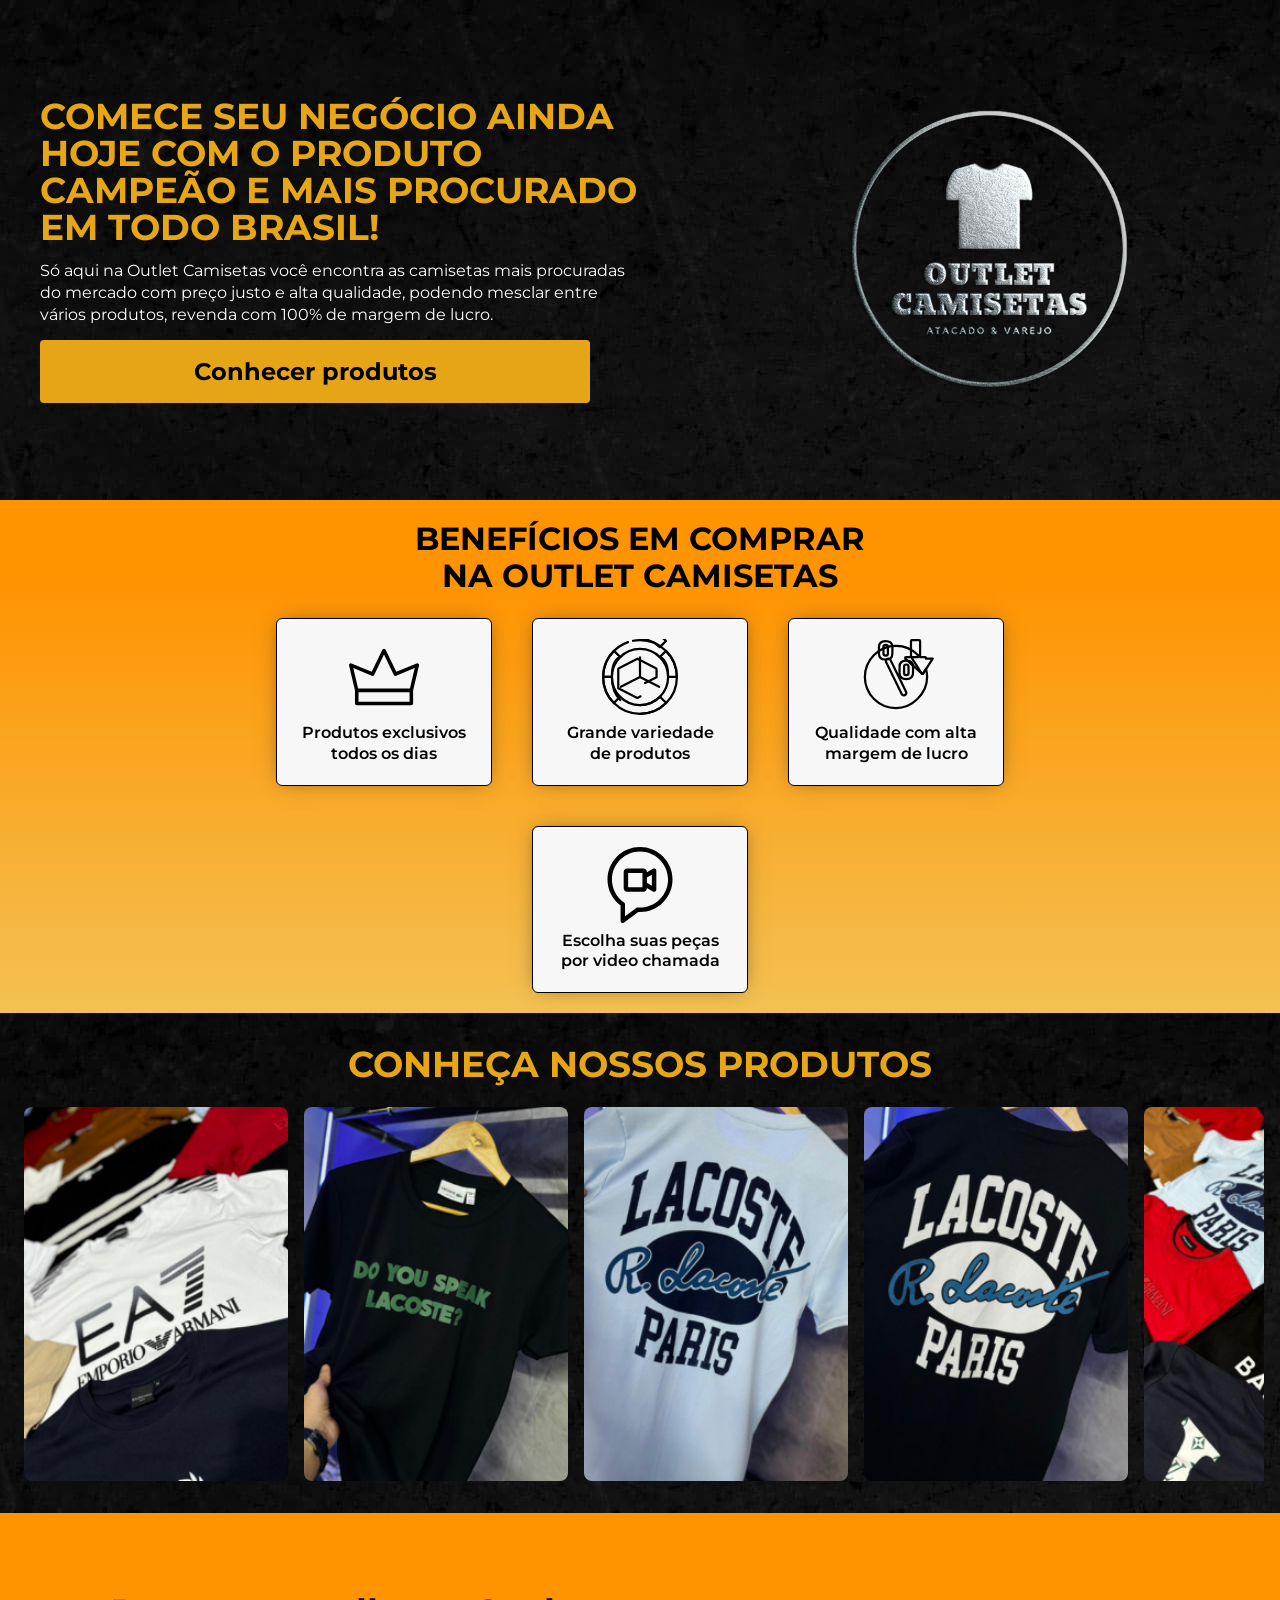
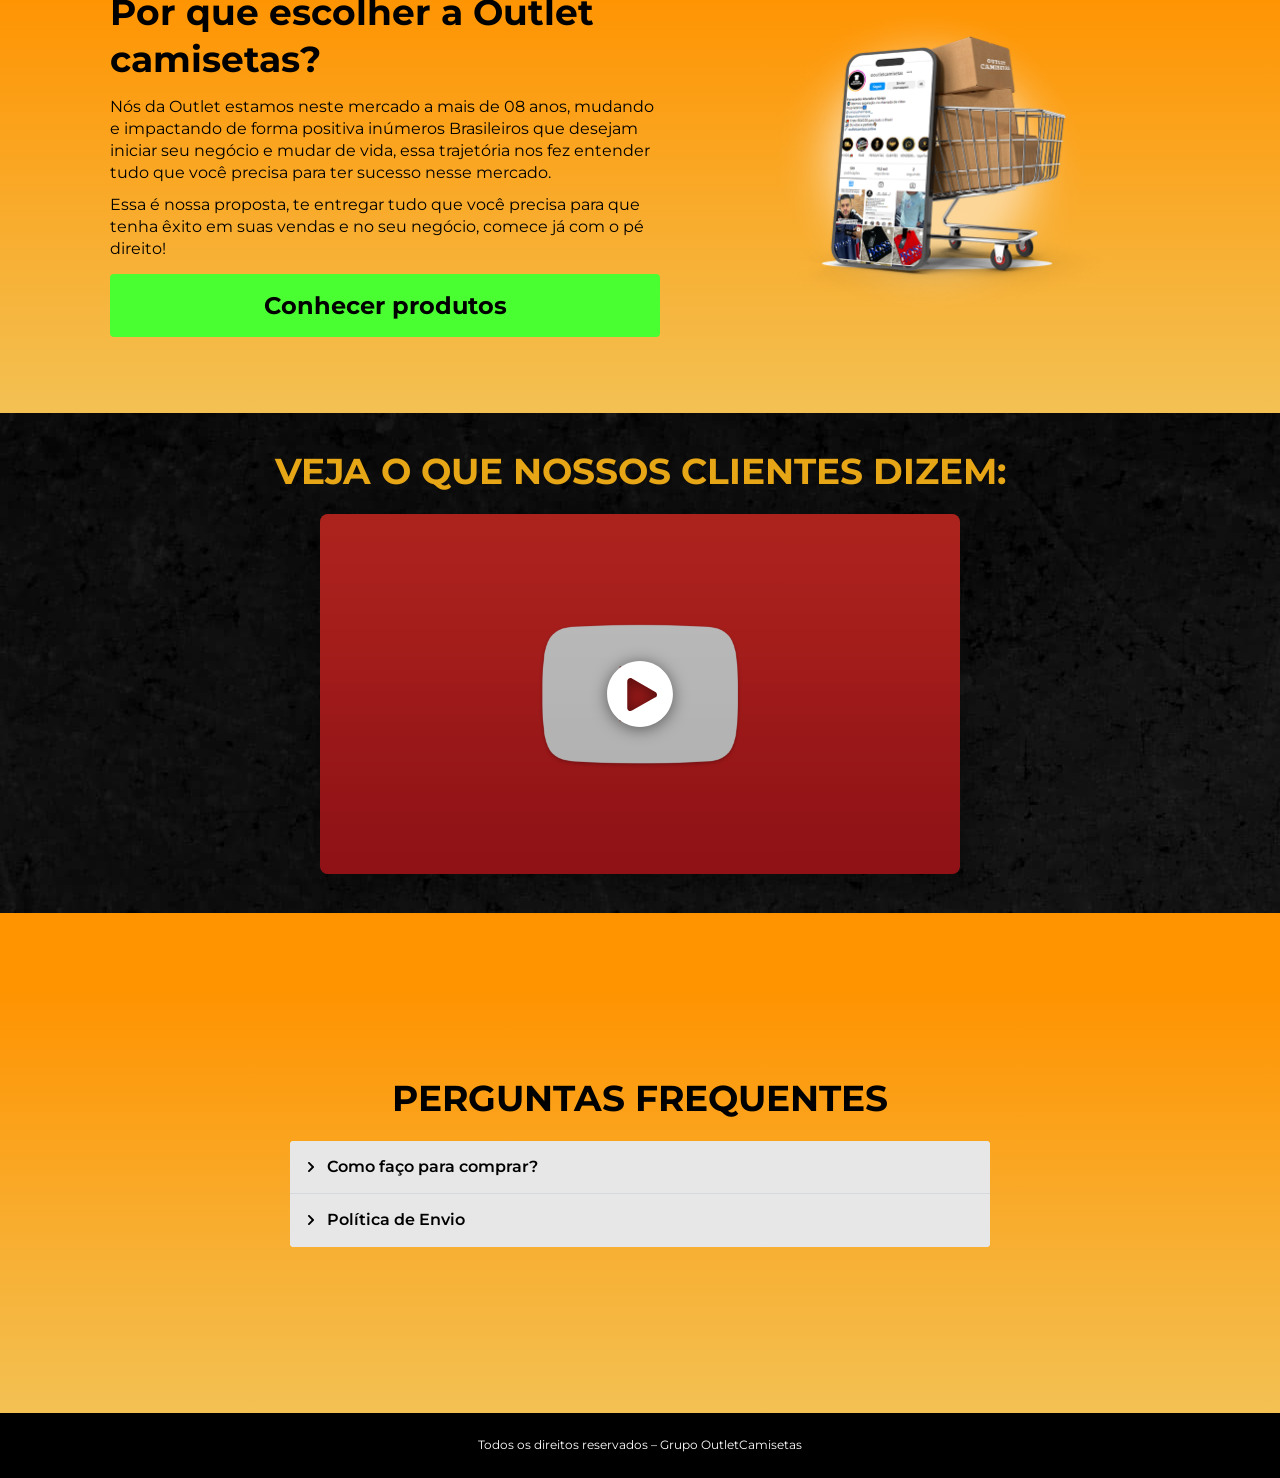
==== index.html @ 17f19134 "Adiciona landing page Outlet Camisetas rotacionador com assets e servidor local. Co-authored-by: Cur" ====
<!DOCTYPE html>
<html lang="pt-BR">
<head>
  <meta charset="UTF-8">
  <meta name="viewport" content="width=device-width, initial-scale=1.0">
  <title>Outlet Camisetas – Rotacionador</title>
  <link rel="preconnect" href="https://fonts.googleapis.com">
  <link rel="preconnect" href="https://fonts.gstatic.com" crossorigin>
  <link href="https://fonts.googleapis.com/css2?family=Montserrat:wght@400;600;700&display=swap" rel="stylesheet">
  <link rel="stylesheet" href="styles.css">
</head>
<body>

  <!-- Hero -->
  <section class="hero">
    <div class="hero__content">
      <h1 class="hero__title">Comece seu negócio ainda hoje com o produto campeão e mais procurado em todo Brasil!</h1>
      <p class="hero__subtitle">Só aqui na Outlet Camisetas você encontra as camisetas mais procuradas do mercado com preço justo e alta qualidade, podendo mesclar entre vários produtos, revenda com 100% de margem de lucro.</p>
      <button class="btn btn--gold btn-rotator">Conhecer produtos</button>
    </div>
    <div class="hero__logo">
      <img src="assets/LOGO.png" alt="Outlet Camisetas" width="424" height="423">
    </div>
  </section>

  <!-- Benefícios -->
  <section class="section section--gradient">
    <h2 class="section__title section__title--dark">Benefícios em comprar<br>na Outlet Camisetas</h2>
    <div class="benefits-grid">
      <div class="benefit-card">
        <div class="benefit-card__icon">
          <svg xmlns="http://www.w3.org/2000/svg" viewBox="0 0 64 64" width="76" height="76"><path d="m61 20.83a1.49 1.49 0 0 0 -1.54-.25l-17.11 7.07-9-18.65a1.5 1.5 0 0 0 -2.7 0l-9 18.66-17.08-7.08a1.5 1.5 0 0 0 -2 1.73l5 21.11v10.94a1.5 1.5 0 0 0 1.43 1.5h46a1.5 1.5 0 0 0 1.5-1.5v-10.94l5-21.11a1.48 1.48 0 0 0 -.5-1.48zm-7.47 32h-43v-8.08h43zm.31-11.11h-43.65l-4.06-17.25 15.69 6.53a1.49 1.49 0 0 0 1.92-.73l8.26-17.17 8.26 17.13a1.49 1.49 0 0 0 1.92.73l15.69-6.49z"/></svg>
        </div>
        <h3 class="benefit-card__title">Produtos exclusivos<br>todos os dias</h3>
      </div>
      <div class="benefit-card">
        <div class="benefit-card__icon">
          <svg xmlns="http://www.w3.org/2000/svg" viewBox="0 0 512 512" width="76" height="76"><path fill="none" stroke="#000" stroke-width="15" stroke-linecap="round" stroke-linejoin="round" d="M175.098,20.964 C77.573,54.527 7.498,147.08 7.498,256 C7.498,393.243 118.756,504.502 256,504.502 C393.244,504.502 504.502,393.243 504.502,256 C504.502,118.756 393.244,7.498 256,7.498 C239.94,7.498 224.237,9.021 209.025,11.931"/><circle fill="none" stroke="#000" stroke-width="15" stroke-linecap="round" stroke-linejoin="round" cx="256" cy="256" r="189.332"/><path fill="none" stroke="#000" stroke-width="15" stroke-linecap="round" stroke-linejoin="round" d="M256.01,-59.169 C324.368,-59.169 386.273,-31.564 431.204,13.106 L389.369,54.941 C355.14,20.982 308.035,0 256.01,0"/><path fill="none" stroke="#000" stroke-width="15" stroke-linecap="round" stroke-linejoin="round" d="M256.01,445.333 C308.546,445.333 356.092,423.93 390.402,389.37 L432.236,431.204 C387.185,475.974 325.24,503.94 256.762,504.221"/><path fill="none" stroke="#000" stroke-width="15" stroke-linecap="round" stroke-linejoin="round" d="M389.359,121.608 L431.204,79.774 C476.255,124.544 504.221,186.489 504.502,254.967 H445.332 C445.013,181.214 423.66,134.069 389.359,121.608"/><path fill="none" stroke="#000" stroke-width="15" stroke-linecap="round" stroke-linejoin="round" d="M122.65,121.608 L80.805,79.774 C35.754,124.544 7.788,186.489 7.507,254.967 H66.677 C66.996,181.214 88.349,134.069 122.65,121.608"/><path fill="none" stroke="#000" stroke-width="15" stroke-linecap="round" stroke-linejoin="round" d="M121.608,389.37 L79.774,431.204 C34.722,386.434 7.788,323.447 7.507,254.969 H66.677 C66.358,328.712 87.671,376.899 122.65,411.204"/><path fill="none" stroke="#000" stroke-width="15" stroke-linecap="round" stroke-linejoin="round" d="M259.742,386.291 L242.272,395.249 C239.923,396.455 237.137,396.455 234.787,395.249 L109.62,331.063 V203.865 C109.62,200.788 111.343,197.97 114.08,196.566 L238.53,132.748 L363,196.566 C365.738,197.97 367.459,200.788 367.459,203.865 V258.037 L290.2,296.809"/><path fill="none" stroke="#000" stroke-width="15" stroke-linecap="round" stroke-linejoin="round" d="M127.088,322.109 L256,256 L384.912,322.109"/><path fill="none" stroke="#000" stroke-width="15" stroke-linecap="round" stroke-linejoin="round" d="M256,256 V123.79"/></svg>
        </div>
        <h3 class="benefit-card__title">Grande variedade<br>de produtos</h3>
      </div>
      <div class="benefit-card">
        <div class="benefit-card__icon">
          <svg xmlns="http://www.w3.org/2000/svg" viewBox="0 0 512 512" width="76" height="76"><path fill="none" stroke="#000" stroke-width="15" stroke-linecap="round" stroke-linejoin="round" d="M340.424,229.117 C340.424,239.085 334.686,243.616 325.321,243.616 C315.958,243.616 310.521,239.085 310.521,229.117 V186.225 C310.521,176.258 315.958,171.726 325.321,171.726 C334.686,171.726 340.424,176.258 340.424,186.225 Z M280.014,186.225 V229.117 C280.014,259.02 299.647,269.894 325.321,269.894 C350.695,269.894 370.63,259.02 370.63,229.117 V186.225 C370.63,156.322 350.695,145.448 325.321,145.448 C299.647,145.448 280.014,156.322 280.014,186.225 Z M324.415,357.793 L218.092,140.011 C215.978,135.48 210.239,132.46 204.5,132.46 C192.639,132.46 184.17,144.36 189.095,154.207 L295.116,372 C297.532,377.135 302.365,379.551 307.803,379.551 C320.418,379.551 329.194,367.358 324.415,357.793 Z M201.457,97.262 C201.457,107.229 195.718,111.76 186.355,111.76 C176.991,111.76 171.554,107.229 171.554,97.262 V54.37 C171.554,44.401 176.991,39.871 186.355,39.871 C195.718,39.871 201.457,44.401 201.457,54.37 Z M141.046,54.37 V97.262 C141.046,127.165 160.68,138.039 186.355,138.039 C211.728,138.039 231.663,127.165 231.663,97.262 V54.37 C231.663,24.467 211.728,13.593 186.355,13.593 C160.68,13.593 141.046,24.467 141.046,54.37 Z"/><path fill="none" stroke="#000" stroke-width="15" stroke-linecap="round" stroke-linejoin="round" d="M503.473,131.965 L439.424,231.36 C436.951,235.197 431.338,235.197 428.865,231.36 L318.342,131.965 C315.648,127.785 318.649,122.281 323.622,122.281 H357.04 V13.797 C357.04,10.328 359.853,7.516 363.321,7.516 H412.021 C415.489,7.516 418.302,10.328 418.302,13.797 V122.281 H451.694 C456.665,122.281 459.666,127.785 456.973,131.965 Z"/><path fill="none" stroke="#000" stroke-width="15" stroke-linecap="round" stroke-linejoin="round" d="M256,465.625 C140.706,465.625 46.376,371.294 46.376,256 C46.376,140.706 140.706,46.375 256,46.375 C313.38,46.375 365.562,69.745 403.513,107.431 V122.281 H370.095 C365.122,122.281 362.121,127.785 364.814,131.965 L428.864,231.359 C431.338,235.197 436.95,235.197 439.424,231.359 L458.463,201.813 C463.123,219.115 465.624,237.278 465.624,256 C465.624,371.294 361.294,465.625 256,465.625 Z"/></svg>
        </div>
        <h3 class="benefit-card__title">Qualidade com alta<br>margem de lucro</h3>
      </div>
      <div class="benefit-card">
        <div class="benefit-card__icon">
          <svg xmlns="http://www.w3.org/2000/svg" viewBox="0 0 512 512" width="76" height="76"><path d="m169.434 301.579h109.623c12.898 0 23.393-10.493 23.393-23.392v-2.295l41.01 23.677c2.32 1.34 4.91 2.01 7.5 2.01s5.18-.67 7.5-2.01c4.641-2.68 7.5-7.631 7.5-12.99v-126.408c0-5.359-2.859-10.311-7.5-12.99-4.641-2.68-10.359-2.68-15 0l-41.01 23.677v-2.294c0-12.898-10.494-23.393-23.393-23.393h-109.623c-12.898 0-23.392 10.494-23.392 23.393v109.624c0 12.898 10.493 23.391 23.392 23.391zm166.525-115.427v74.447l-33.51-19.347v-35.752zm-159.917-10.981h96.407v96.408h-96.407zm-42.618 335.239c2.126 1.065 4.428 1.59 6.719 1.59 3.179 0 6.338-1.009 8.98-2.983l95.529-71.376c3.793.194 7.591.293 11.348.293 58.488 0 113.476-22.776 154.833-64.134s64.134-96.346 64.134-154.833-22.777-113.476-64.134-154.833-96.345-64.134-154.833-64.134-113.476 22.776-154.833 64.134-64.134 96.345-64.134 154.833c0 69.236 32.794 134.277 88.111 175.563v102.47c.001 5.677 3.206 10.867 8.28 13.41zm-66.391-291.444c0-104.196 84.771-188.966 188.967-188.966s188.967 84.77 188.967 188.966c0 104.197-84.771 188.967-188.967 188.967-4.879 0-9.841-.191-14.75-.57-3.624-.275-7.222.767-10.131 2.939l-75.975 56.766v-80.228c0-4.926-2.418-9.537-6.47-12.338-51.12-35.347-81.641-93.49-81.641-155.536z"/></svg>
        </div>
        <h3 class="benefit-card__title">Escolha suas peças<br>por video chamada</h3>
      </div>
    </div>
  </section>

  <!-- Produtos carousel -->
  <section class="section section--dark carousel-section">
    <h2 class="section__title section__title--gold">Conheça nossos produtos</h2>
    <div class="carousel">
      <div class="carousel__track" id="carousel-track">
        <!-- slides injected by JS -->
      </div>
    </div>
  </section>

  <!-- Por que escolher -->
  <section class="section section--gradient">
    <div class="why-us">
      <div class="why-us__text">
        <h2 class="why-us__title">Por que escolher a Outlet camisetas?</h2>
        <div class="why-us__body">
          <p>Nós da Outlet estamos neste mercado a mais de 08 anos, mudando e impactando de forma positiva inúmeros Brasileiros que desejam iniciar seu negócio e mudar de vida, essa trajetória nos fez entender tudo que você precisa para ter sucesso nesse mercado.</p>
          <p>Essa é nossa proposta, te entregar tudo que você precisa para que tenha êxito em suas vendas e no seu negócio, comece já com o pé direito!</p>
        </div>
        <button class="btn btn--green btn-rotator">Conhecer produtos</button>
      </div>
      <div class="why-us__phone">
        <img src="assets/CELULAR.png" alt="App Outlet Camisetas" width="702" height="650">
      </div>
    </div>
  </section>

  <!-- Depoimentos -->
  <section class="section section--dark">
    <h2 class="section__title section__title--gold">Veja o que nossos clientes dizem:</h2>
    <a class="video-wrap" href="https://www.youtube.com/watch?v=9TrXJc_ALEU" target="_blank" rel="noopener">
      <img src="assets/you.png" alt="Depoimento de clientes">
      <div class="video-wrap__play">
        <svg viewBox="0 0 512 512" xmlns="http://www.w3.org/2000/svg"><path d="M256 8C119.033 8 8 119.033 8 256s111.033 248 248 248 248-111.033 248-248S392.967 8 256 8zm115.7 272l-176 101c-15.8 9.1-35.7-2.3-35.7-20.5V160c0-18.2 19.9-29.6 35.7-20.5l176 101c16.4 9.5 16.4 32.9 0 42.4z"/></svg>
      </div>
    </a>
  </section>

  <!-- FAQ -->
  <section class="section section--gradient section--faq">
    <h2 class="section__title section__title--dark">Perguntas Frequentes</h2>
    <div class="faq">
      <details class="faq__item">
        <summary class="faq__question">
          <svg class="faq__arrow" width="12" height="12" viewBox="0 0 320 512" fill="#000"><path d="M285.476 272.971L91.132 467.314c-9.373 9.373-24.569 9.373-33.941 0l-22.667-22.667c-9.357-9.357-9.375-24.522-.04-33.901L188.505 256 34.484 101.255c-9.335-9.379-9.317-24.544.04-33.901l22.667-22.667c9.373-9.373 24.569-9.373 33.941 0L285.475 239.03c9.373 9.372 9.373 24.568.001 33.941z"/></svg>
          Como faço para comprar?
        </summary>
        <div class="faq__answer">
          <p>Basta entrar em contato, atráves de qualquer botão acima e falar com um de nossos vendedores!</p>
        </div>
      </details>
      <details class="faq__item">
        <summary class="faq__question">
          <svg class="faq__arrow" width="12" height="12" viewBox="0 0 320 512" fill="#000"><path d="M285.476 272.971L91.132 467.314c-9.373 9.373-24.569 9.373-33.941 0l-22.667-22.667c-9.357-9.357-9.375-24.522-.04-33.901L188.505 256 34.484 101.255c-9.335-9.379-9.317-24.544.04-33.901l22.667-22.667c9.373-9.373 24.569-9.373 33.941 0L285.475 239.03c9.373 9.372 9.373 24.568.001 33.941z"/></svg>
          Política de Envio
        </summary>
        <div class="faq__answer">
          <p>Uma estimativa do prazo de entrega será informada diretamente a você por whatsapp pela nossa central.</p>
          <p>Envio imediato pelas principais transportadoras do pais! Trabalhamos com frete fixo para qualquer região do Brasil, o prazo de entrega começa a correr somente após a confirmação do pagamento de seu pedido.</p>
        </div>
      </details>
    </div>
  </section>

  <!-- Footer -->
  <footer class="footer">
    <p>Todos os direitos reservados – Grupo OutletCamisetas</p>
  </footer>

  <script src="script.js"></script>
</body>
</html>
---- styles.css ----
*, *::before, *::after { box-sizing: border-box; margin: 0; padding: 0; }

html { scroll-behavior: smooth; }

body {
  font-family: "Montserrat", sans-serif;
  color: #000;
  line-height: 1.4;
  overflow-x: hidden;
}

img { max-width: 100%; height: auto; display: block; }

a { text-decoration: none; color: inherit; }

/* ── Hero ── */
.hero {
  min-height: 500px;
  background: url("assets/BG-1.jpg") top center / cover no-repeat;
  display: flex;
  flex-direction: column-reverse;
  align-items: center;
  justify-content: center;
  padding: 30px 0 20px;
}

.hero__logo img {
  width: 217px;
  margin: 0 auto;
}

.hero__content {
  display: flex;
  flex-direction: column;
  align-items: center;
  gap: 14px;
  padding: 0 20px;
  text-align: center;
}

.hero__title {
  color: #E6A616;
  font-size: 24px;
  font-weight: 700;
  line-height: 1.1;
  text-transform: uppercase;
}

.hero__subtitle {
  color: #fff;
  font-size: 14px;
  font-weight: 400;
  line-height: 22px;
  max-width: 600px;
}

.btn {
  display: inline-flex;
  align-items: center;
  justify-content: center;
  height: 63px;
  width: 340px;
  max-width: 100%;
  font-family: "Montserrat", sans-serif;
  font-size: 20px;
  font-weight: 700;
  border: none;
  border-radius: 4px;
  cursor: pointer;
  transition: opacity 0.2s, transform 0.15s;
}

.btn:hover { opacity: 0.9; transform: translateY(-1px); }
.btn:active { transform: translateY(0); }

.btn--gold { background: #E6A516; color: #000; }
.btn--green { background: #49FF32; color: #000; }

/* ── Sections ── */
.section {
  min-height: 500px;
  display: flex;
  flex-direction: column;
  align-items: center;
  justify-content: center;
  padding: 20px 16px;
}

.section--gradient {
  background: linear-gradient(0deg, #F3C153 0%, #FF9300 85%);
}

.section--dark {
  background: url("assets/BG-1.jpg") center / cover no-repeat;
}

.section__title {
  text-align: center;
  font-size: 24px;
  font-weight: 700;
  line-height: 1.1;
  margin-bottom: 24px;
}

.section__title--dark { color: #000; text-transform: uppercase; }
.section__title--gold { color: #E6A616; text-transform: uppercase; }

/* ── Benefit cards ── */
.benefits-grid {
  display: flex;
  flex-wrap: wrap;
  justify-content: center;
  gap: 28px;
  max-width: 900px;
}

.benefit-card {
  width: 300px;
  max-width: 100%;
  background: #F7F7F7;
  border: 1px solid #000;
  border-radius: 6px;
  box-shadow: 0 0 20px -6px rgba(0,0,0,0.5);
  padding: 20px 10px;
  text-align: center;
  transition: transform 0.2s;
}

.benefit-card:hover { transform: translateY(-3px); }

.benefit-card__icon {
  font-size: 76px;
  color: #000;
  margin-bottom: 8px;
  display: flex;
  justify-content: center;
}

.benefit-card__icon svg { width: 76px; height: 76px; fill: #000; }

.benefit-card__title {
  font-size: 14px;
  font-weight: 600;
  color: #000;
  line-height: 1.3;
}

/* ── Carousel ── */
.carousel-section { overflow: hidden; }

.carousel {
  width: 100%;
  max-width: 100vw;
  overflow: hidden;
  position: relative;
}

.carousel__track {
  display: flex;
  gap: 0;
  animation: scroll 30s linear infinite;
  width: max-content;
}

.carousel__track:hover { animation-play-state: paused; }

@keyframes scroll {
  0% { transform: translateX(0); }
  100% { transform: translateX(-50%); }
}

.carousel__slide {
  flex-shrink: 0;
  width: 200px;
  padding: 0 8px;
}

.carousel__slide img {
  border-radius: 8px;
  width: 100%;
  object-fit: cover;
}

/* ── Why us ── */
.why-us {
  display: flex;
  flex-direction: column-reverse;
  align-items: center;
  gap: 20px;
}

.why-us__text {
  display: flex;
  flex-direction: column;
  gap: 14px;
  padding: 0 20px;
  text-align: left;
}

.why-us__title {
  color: #000;
  font-size: 24px;
  font-weight: 700;
  line-height: 1.3;
}

.why-us__body {
  color: #000;
  font-size: 14px;
  line-height: 22px;
}

.why-us__body p + p { margin-top: 10px; }

.why-us__phone img { max-width: 350px; margin: 0 auto; }

/* ── Video ── */
.video-wrap {
  width: 327px;
  max-width: 100%;
  position: relative;
  border-radius: 8px;
  overflow: hidden;
  cursor: pointer;
  box-shadow: 0 8px 30px rgba(0,0,0,0.4);
}

.video-wrap img { width: 100%; }

.video-wrap__play {
  position: absolute;
  inset: 0;
  display: flex;
  align-items: center;
  justify-content: center;
  background: rgba(0,0,0,0.25);
  transition: background 0.2s;
}

.video-wrap:hover .video-wrap__play { background: rgba(0,0,0,0.4); }

.video-wrap__play svg {
  width: 68px;
  height: 68px;
  fill: #fff;
  filter: drop-shadow(0 2px 8px rgba(0,0,0,0.5));
}

/* ── FAQ ── */
.faq {
  width: 100%;
  max-width: 700px;
  background: #F8F8F8;
  border-radius: 4px;
  overflow: hidden;
}

.faq__item { border-bottom: 1px solid #d5d8dc; }
.faq__item:last-child { border-bottom: none; }

.faq__question {
  display: flex;
  align-items: center;
  gap: 10px;
  padding: 15px;
  background: #E7E7E7;
  cursor: pointer;
  font-size: 16px;
  font-weight: 600;
  user-select: none;
  list-style: none;
}

.faq__question::-webkit-details-marker { display: none; }

.faq__arrow {
  transition: transform 0.25s;
  flex-shrink: 0;
}

details[open] .faq__arrow { transform: rotate(90deg); }

.faq__answer {
  padding: 15px;
  font-size: 12px;
  line-height: 1.6;
  color: #000;
}

.faq__answer p + p { margin-top: 8px; }

/* ── Footer ── */
.footer {
  background: #000;
  color: #fff;
  text-align: center;
  padding: 24px 16px;
  font-size: 12px;
}

/* ── Desktop ── */
@media (min-width: 768px) {
  .hero {
    flex-direction: row;
    padding: 0;
  }

  .hero__content {
    width: 59%;
    padding: 0 40px;
    text-align: left;
    align-items: flex-start;
  }

  .hero__logo {
    width: 50%;
    display: flex;
    justify-content: center;
  }

  .hero__logo img { width: 280px; }

  .hero__title { font-size: 36px; line-height: 37px; }
  .hero__subtitle { font-size: 16px; }

  .btn { width: 550px; font-size: 24px; }

  .section__title { font-size: 32px; line-height: 37px; }
  .section__title--gold { font-size: 36px; }

  .benefit-card { width: 24%; min-width: 200px; }
  .benefit-card__title { font-size: 16px; }

  .benefits-grid { gap: 40px; }

  .carousel__slide { width: 280px; }

  .why-us {
    flex-direction: row;
    max-width: 1100px;
    margin: 0 auto;
  }

  .why-us__text {
    width: 59%;
    text-align: left;
    align-items: flex-start;
  }

  .why-us__phone { width: 50%; }

  .why-us__title { font-size: 36px; }
  .why-us__body { font-size: 16px; }

  .video-wrap { width: 56%; max-width: 640px; }

  .section--faq .section__title { font-size: 36px; }
}
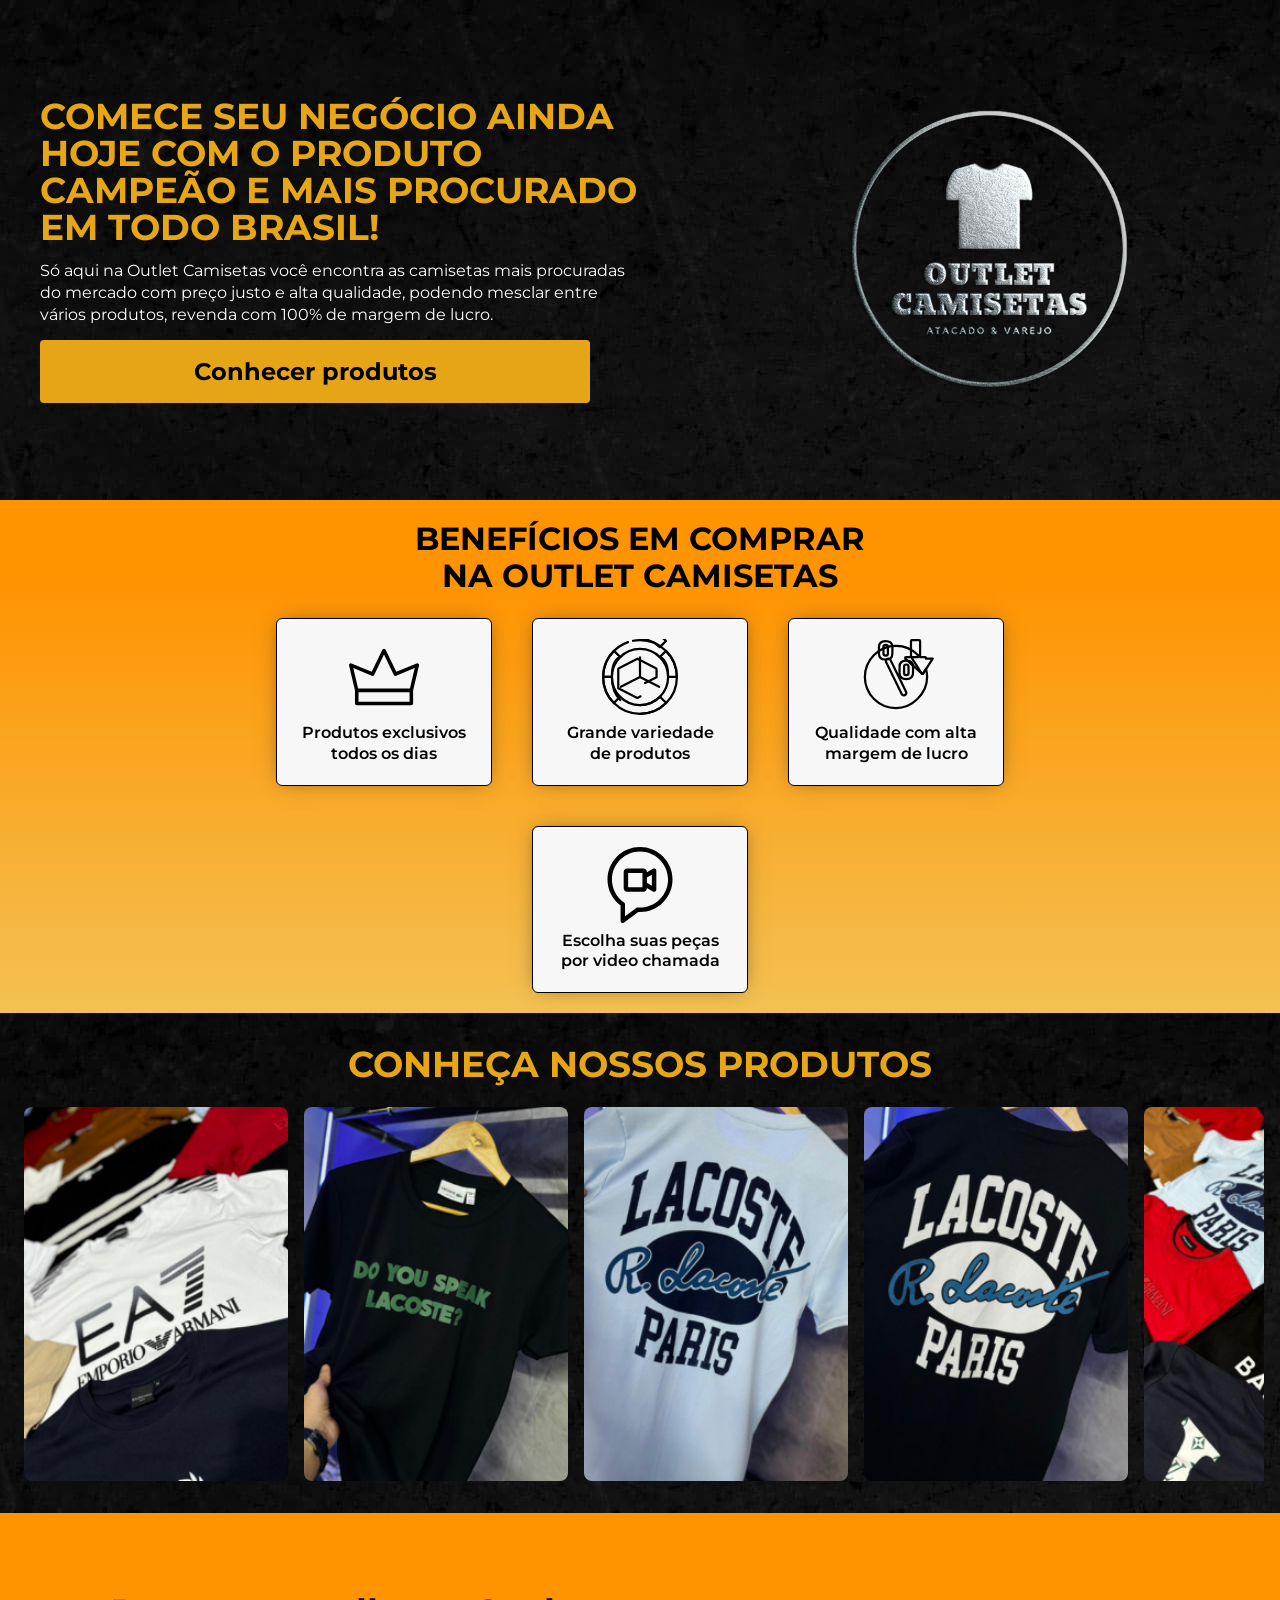
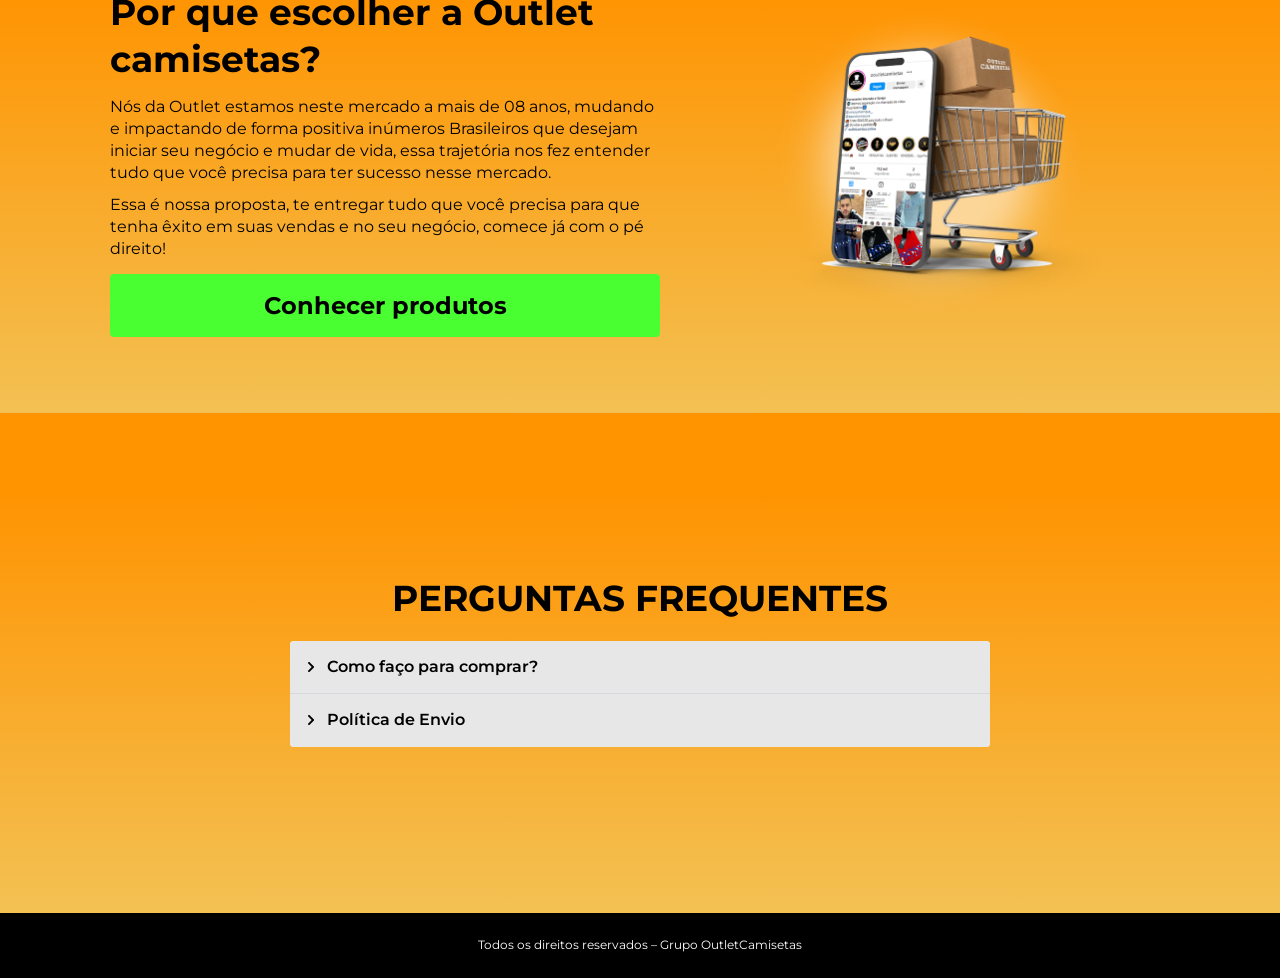
==== commit 96a3cf7b: "Remove se??o de depoimentos em v?deo da landing page. Co-authored-by: Cursor <cursoragent@cursor.com" ====
--- a/index.html
+++ b/index.html
@@ -81,17 +81,6 @@
     </div>
   </section>
 
-  <!-- Depoimentos -->
-  <section class="section section--dark">
-    <h2 class="section__title section__title--gold">Veja o que nossos clientes dizem:</h2>
-    <a class="video-wrap" href="https://www.youtube.com/watch?v=9TrXJc_ALEU" target="_blank" rel="noopener">
-      <img src="assets/you.png" alt="Depoimento de clientes">
-      <div class="video-wrap__play">
-        <svg viewBox="0 0 512 512" xmlns="http://www.w3.org/2000/svg"><path d="M256 8C119.033 8 8 119.033 8 256s111.033 248 248 248 248-111.033 248-248S392.967 8 256 8zm115.7 272l-176 101c-15.8 9.1-35.7-2.3-35.7-20.5V160c0-18.2 19.9-29.6 35.7-20.5l176 101c16.4 9.5 16.4 32.9 0 42.4z"/></svg>
-      </div>
-    </a>
-  </section>
-
   <!-- FAQ -->
   <section class="section section--gradient section--faq">
     <h2 class="section__title section__title--dark">Perguntas Frequentes</h2>
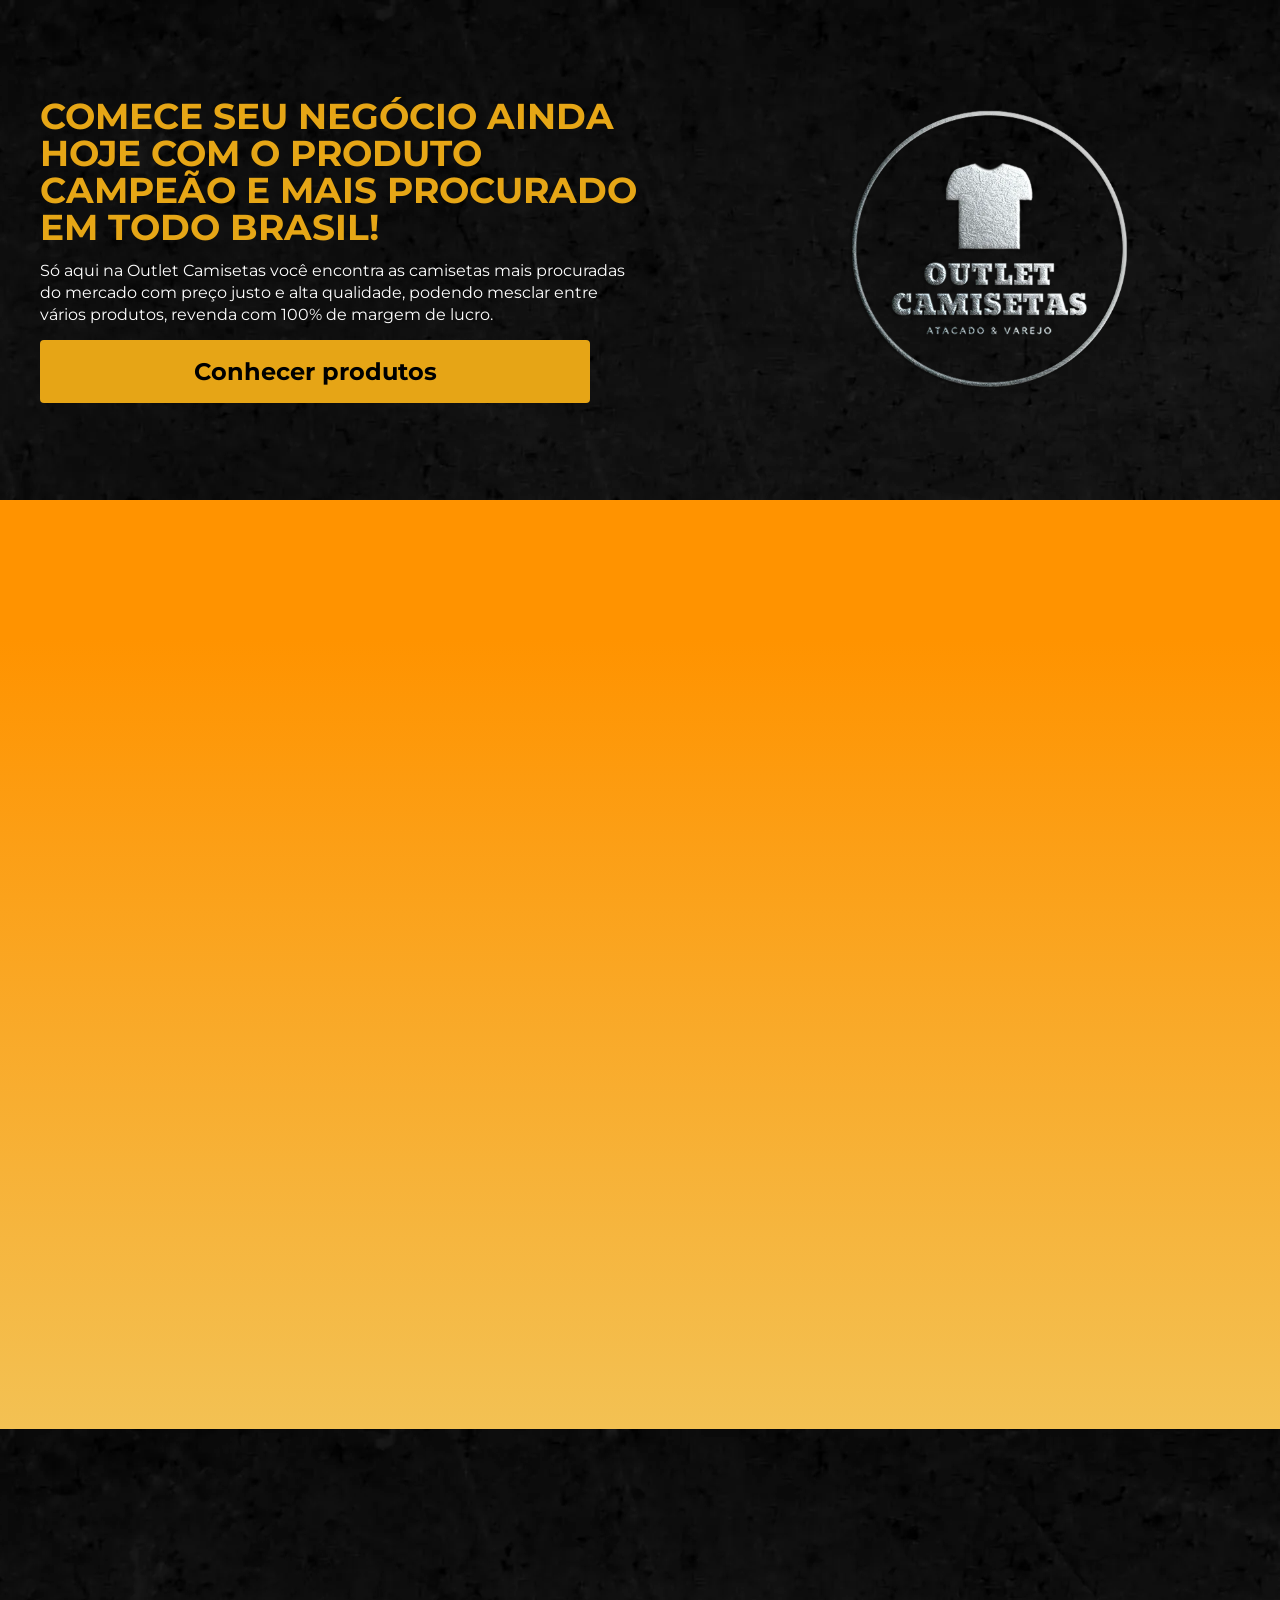
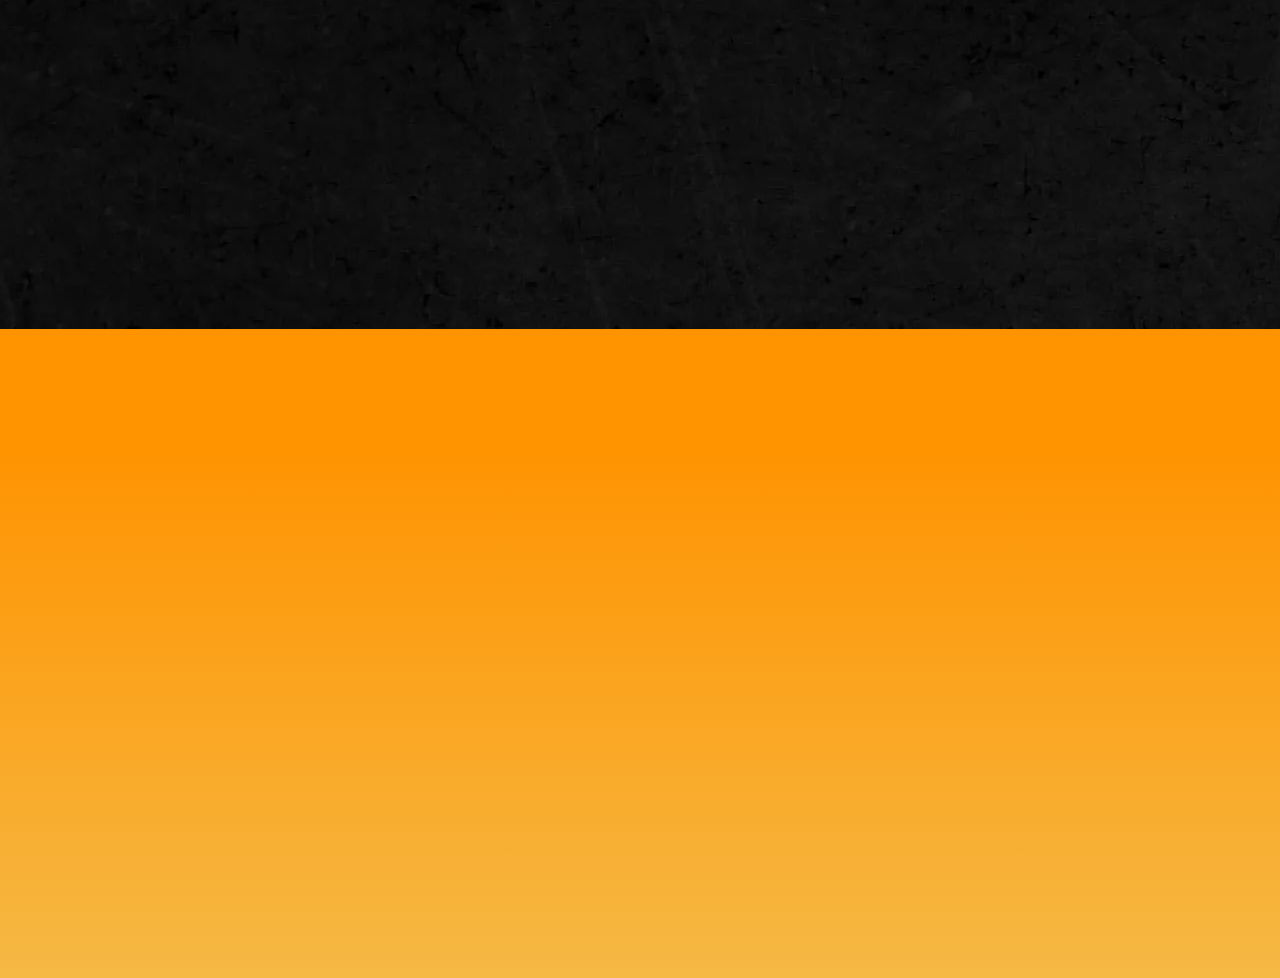
==== commit 3935e317: "Otimiza PageSpeed: WebP, fontes locais, preload LCP, carrossel lazy e cache Vercel. Co-authored-by: " ====
--- a/index.html
+++ b/index.html
@@ -3,28 +3,34 @@
 <head>
   <meta charset="UTF-8">
   <meta name="viewport" content="width=device-width, initial-scale=1.0">
+  <meta name="description" content="Outlet Camisetas – camisetas no atacado com alta margem de lucro. Comece seu negócio hoje.">
   <title>Outlet Camisetas – Rotacionador</title>
-  <link rel="preconnect" href="https://fonts.googleapis.com">
-  <link rel="preconnect" href="https://fonts.gstatic.com" crossorigin>
-  <link href="https://fonts.googleapis.com/css2?family=Montserrat:wght@400;600;700&display=swap" rel="stylesheet">
+  <link rel="preload" href="assets/BG-1.webp" as="image" type="image/webp" fetchpriority="high">
+  <link rel="preload" href="assets/LOGO.webp" as="image" type="image/webp" fetchpriority="high">
+  <link rel="preload" href="fonts/montserrat-latin.woff2" as="font" type="font/woff2" crossorigin>
+  <link rel="stylesheet" href="fonts/montserrat.css">
   <link rel="stylesheet" href="styles.css">
 </head>
 <body>
 
   <!-- Hero -->
   <section class="hero">
+    <img class="hero__bg" src="assets/BG-1.webp" alt="" width="1920" height="500" fetchpriority="high" decoding="async">
     <div class="hero__content">
       <h1 class="hero__title">Comece seu negócio ainda hoje com o produto campeão e mais procurado em todo Brasil!</h1>
       <p class="hero__subtitle">Só aqui na Outlet Camisetas você encontra as camisetas mais procuradas do mercado com preço justo e alta qualidade, podendo mesclar entre vários produtos, revenda com 100% de margem de lucro.</p>
-      <button class="btn btn--gold btn-rotator">Conhecer produtos</button>
+      <button class="btn btn--gold btn-rotator" type="button">Conhecer produtos</button>
     </div>
     <div class="hero__logo">
-      <img src="assets/LOGO.png" alt="Outlet Camisetas" width="424" height="423">
+      <picture>
+        <source srcset="assets/LOGO.webp" type="image/webp">
+        <img src="assets/LOGO.png" alt="Outlet Camisetas" width="424" height="423" fetchpriority="high" decoding="async">
+      </picture>
     </div>
   </section>
 
   <!-- Benefícios -->
-  <section class="section section--gradient">
+  <section class="section section--gradient defer-section">
     <h2 class="section__title section__title--dark">Benefícios em comprar<br>na Outlet Camisetas</h2>
     <div class="benefits-grid">
       <div class="benefit-card">
@@ -55,7 +61,7 @@
   </section>
 
   <!-- Produtos carousel -->
-  <section class="section section--dark carousel-section">
+  <section class="section section--dark carousel-section defer-section" id="carousel-section">
     <h2 class="section__title section__title--gold">Conheça nossos produtos</h2>
     <div class="carousel">
       <div class="carousel__track" id="carousel-track">
@@ -65,7 +71,7 @@
   </section>
 
   <!-- Por que escolher -->
-  <section class="section section--gradient">
+  <section class="section section--gradient defer-section">
     <div class="why-us">
       <div class="why-us__text">
         <h2 class="why-us__title">Por que escolher a Outlet camisetas?</h2>
@@ -73,16 +79,19 @@
           <p>Nós da Outlet estamos neste mercado a mais de 08 anos, mudando e impactando de forma positiva inúmeros Brasileiros que desejam iniciar seu negócio e mudar de vida, essa trajetória nos fez entender tudo que você precisa para ter sucesso nesse mercado.</p>
           <p>Essa é nossa proposta, te entregar tudo que você precisa para que tenha êxito em suas vendas e no seu negócio, comece já com o pé direito!</p>
         </div>
-        <button class="btn btn--green btn-rotator">Conhecer produtos</button>
+        <button class="btn btn--green btn-rotator" type="button">Conhecer produtos</button>
       </div>
       <div class="why-us__phone">
-        <img src="assets/CELULAR.png" alt="App Outlet Camisetas" width="702" height="650">
+        <picture>
+          <source srcset="assets/CELULAR.webp" type="image/webp">
+          <img src="assets/CELULAR.png" alt="App Outlet Camisetas" width="702" height="650" loading="lazy" decoding="async">
+        </picture>
       </div>
     </div>
   </section>
 
   <!-- FAQ -->
-  <section class="section section--gradient section--faq">
+  <section class="section section--gradient section--faq defer-section">
     <h2 class="section__title section__title--dark">Perguntas Frequentes</h2>
     <div class="faq">
       <details class="faq__item">
@@ -112,6 +121,6 @@
     <p>Todos os direitos reservados – Grupo OutletCamisetas</p>
   </footer>
 
-  <script src="script.js"></script>
+  <script src="script.js" defer></script>
 </body>
 </html>
--- a/fonts/montserrat.css
+++ b/fonts/montserrat.css
@@ -0,0 +1,17 @@
+@font-face {
+  font-family: 'Montserrat';
+  font-style: normal;
+  font-weight: 400 700;
+  font-display: swap;
+  src: url('montserrat-latin-ext.woff2') format('woff2');
+  unicode-range: U+0100-02BA, U+02BD-02C5, U+02C7-02CC, U+02CE-02D7, U+02DD-02FF, U+0304, U+0308, U+0329, U+1D00-1DBF, U+1E00-1E9F, U+1EF2-1EFF, U+2020, U+20A0-20AB, U+20AD-20C0, U+2113, U+2C60-2C7F, U+A720-A7FF;
+}
+
+@font-face {
+  font-family: 'Montserrat';
+  font-style: normal;
+  font-weight: 400 700;
+  font-display: swap;
+  src: url('montserrat-latin.woff2') format('woff2');
+  unicode-range: U+0000-00FF, U+0131, U+0152-0153, U+02BB-02BC, U+02C6, U+02DA, U+02DC, U+0304, U+0308, U+0329, U+2000-206F, U+20AC, U+2122, U+2191, U+2193, U+2212, U+2215, U+FEFF, U+FFFD;
+}
--- a/styles.css
+++ b/styles.css
@@ -3,7 +3,7 @@
 html { scroll-behavior: smooth; }
 
 body {
-  font-family: "Montserrat", sans-serif;
+  font-family: "Montserrat", system-ui, -apple-system, sans-serif;
   color: #000;
   line-height: 1.4;
   overflow-x: hidden;
@@ -15,13 +15,30 @@
 
 /* ── Hero ── */
 .hero {
+  position: relative;
+  isolation: isolate;
   min-height: 500px;
-  background: url("assets/BG-1.jpg") top center / cover no-repeat;
   display: flex;
   flex-direction: column-reverse;
   align-items: center;
   justify-content: center;
   padding: 30px 0 20px;
+  overflow: hidden;
+}
+
+.hero__bg {
+  position: absolute;
+  inset: 0;
+  z-index: -1;
+  width: 100%;
+  height: 100%;
+  object-fit: cover;
+  object-position: top center;
+}
+
+.hero > :not(.hero__bg) {
+  position: relative;
+  z-index: 1;
 }
 
 .hero__logo img {
@@ -91,7 +108,12 @@
 }
 
 .section--dark {
-  background: url("assets/BG-1.jpg") center / cover no-repeat;
+  background: url("assets/BG-1.webp") center / cover no-repeat;
+}
+
+.defer-section {
+  content-visibility: auto;
+  contain-intrinsic-size: auto 500px;
 }
 
 .section__title {
@@ -178,6 +200,8 @@
 .carousel__slide img {
   border-radius: 8px;
   width: 100%;
+  height: auto;
+  aspect-ratio: 240 / 340;
   object-fit: cover;
 }
 
